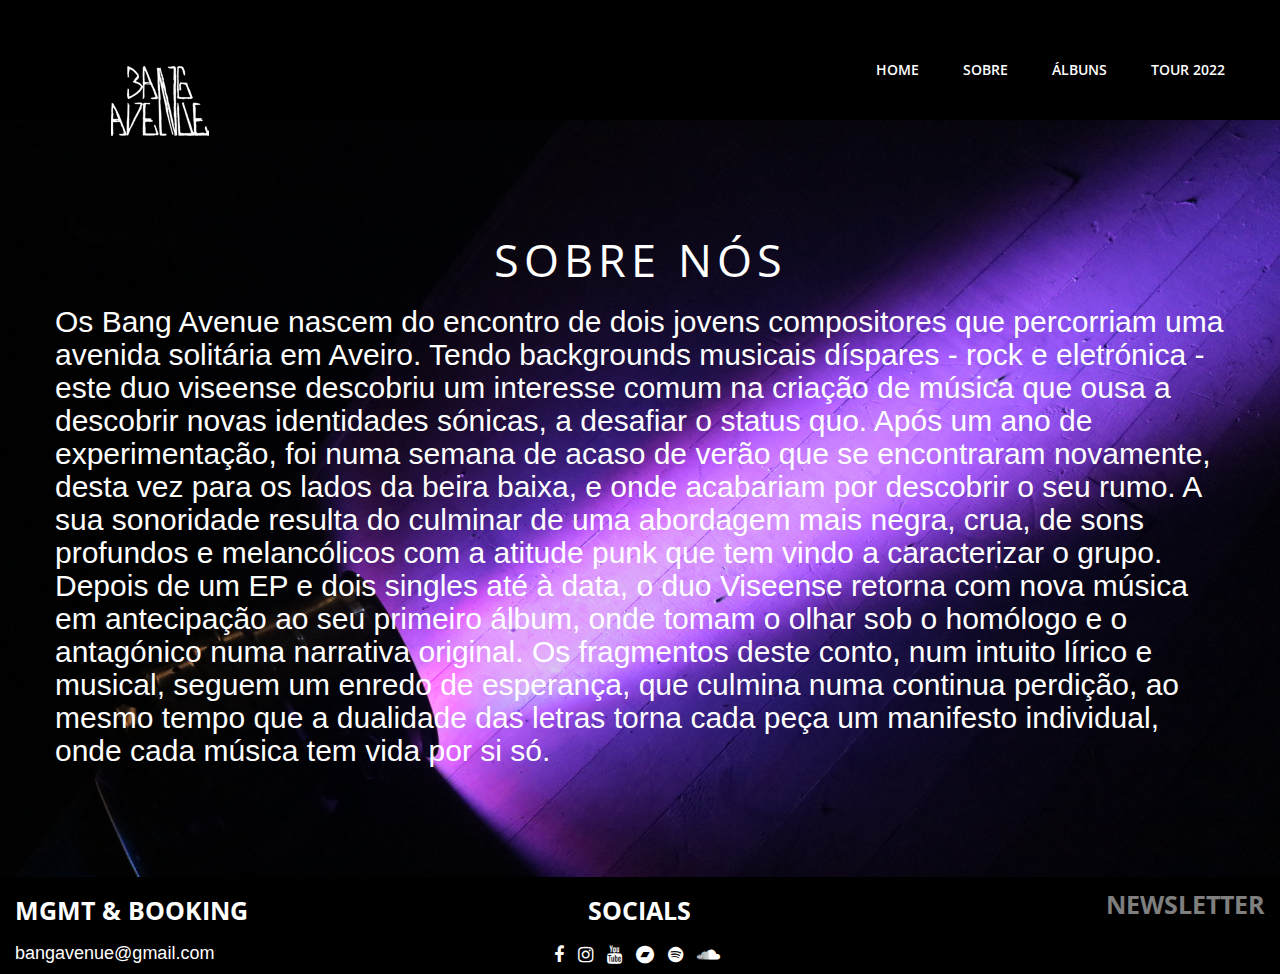
==== sobre.html @ b47a854c "corrigi umas cenas" ====
<!doctype html>

<html class="no-js" lang="">

<head>
<meta charset="utf-8">
<meta name="description" content="">
<meta name="author" content="webthemez.com">
<meta name="viewport" content="width=device-width, initial-scale=1">
<title>BANG AVENUE</title>
<link rel="stylesheet" href="css/bootstrap.min.css">
<link rel="stylesheet" href="css/flexslider.css">
<link rel="stylesheet" href="css/main.css"> 
<link rel="stylesheet" href="css/responsive.css">
<link rel="stylesheet" href="css/font-icon.css">
<link rel="stylesheet" href="css/animate.min.css">
<link rel="stylesheet" href="https://cdnjs.cloudflare.com/ajax/libs/font-awesome/4.7.0/css/font-awesome.min.css">
</head>

<body style="background-color:black;">
<!-- header section -->
<section class="banner-other" role="banner-other" id="banner">
	<header id="header">
		<div class="header-content"> <span class="logo"><img src="images/BG_Logo.png" alt="Bang Avenue"></a></span>
		  <nav class="navigation" role="navigation">
			<ul class="primary-nav">
			  <li><a href="index.html">Home</a></li>
			  <li><a href="sobre.html">Sobre</a></li>
			  <li><a href="https:\\bangavenue.bandcamp.com\">Álbuns</a></li>
			  <li><a href="tour.html">Tour 2022</a></li>
			</ul>
		  </nav>
		  
	  </header>
<section id="tours" class="section teams footer-text"> 

	<div class="container">
		<div class="row">
            <h6>Sobre Nós</h6>
            <h3 class=>Os Bang Avenue nascem do encontro de dois jovens compositores que percorriam uma avenida solitária em Aveiro. Tendo backgrounds musicais díspares - rock e eletrónica - este duo viseense descobriu um interesse comum na criação de música que ousa a descobrir novas identidades sónicas, a desafiar o status quo. Após um ano de experimentação, foi numa semana de acaso de verão que se encontraram novamente, desta vez para os lados da beira baixa, e onde acabariam por descobrir o seu rumo. A sua sonoridade resulta do culminar de uma abordagem mais negra, crua, de sons profundos e melancólicos com a atitude punk que tem vindo a caracterizar o grupo. 
                Depois de um EP e dois singles até à data, o duo Viseense retorna com nova música em antecipação ao seu primeiro álbum, onde tomam o olhar sob o homólogo e o antagónico numa narrativa original. Os fragmentos deste conto, num intuito lírico e musical, seguem um enredo de esperança, que culmina numa continua perdição, ao mesmo tempo que a dualidade das letras torna cada peça um manifesto individual, onde cada música tem vida por si só.  
			</h3>
		</div>
	</div>
 </section>

</section>
<!-- Footer section -->
<footer class="footer">
	<!--<div class="action-lage"></div>-->
	<div class="container-fluid">
		<div id="map-row" class="row">
			<div class="widget_area">
				<div class="col-md-4">
					<div class="footer-text">
						<h1 class="unselectable">MGMT & BOOKING</h1>
						<h2>bangavenue@gmail.com</h2>
					</div><!-- End off widget item -->
				</div><!-- End off col-md-3 -->
  
				<div class="col-md-4">
				  <div class="footer-text text-center">
					  <h1>SOCIALS</h1>
					  <ul class="list-inline m-top-20 unselectable">
						<li><a href="www.facebook.com/safelanetech/"><i class="fa fa-facebook" style="font-size:18px;color:white"></i></a></li>
						<li><a href="www.instagram.com/bang.avenue/"><i class="fa fa-instagram" style="font-size:18px;color:white"></i></a></li>
						<li><a href="https://www.youtube.com/channel/UCX3npb03dnYz2XppiMFGPUg"><i class="fa fa-youtube" style="font-size:18px;color:white"></i></a></li>
						<li><a href="www.bangavenue.bandcamp.com/"><i class="fa fa-bandcamp" style="font-size:18px;color:white"></i></a></li>
						<li><a href="https://open.spotify.com/artist/6bU4eNYNQoDAfxrmW0mzp6"><i class="fa fa-spotify" style="font-size:18px;color:white"></i></a></li>
						<li><a href="https://soundcloud.com/bangavenue"><i class="fa fa-soundcloud" style="font-size:18px;color:white"></i></a></li>
					</ul>
				  </div><!-- End off widget item -->
			  </div><!-- End off col-md-3 -->
  
			  <div class="col-md-4">
				<div class="footer-text text-right" style="margin-top: 10px;">
				 <style>
					a:hover {
					color: purple;
					}
  
				  </style>
				  <a class="unselectable" href="https://bangavenue.bandcamp.com/follow_me">NEWSLETTER</a>
				  
				</div><!-- End off widget item -->
			</div><!-- End off col-md-3 -->
				
			</div>
		</div>
	</div>
  </footer>
<!-- Footer section --> 
<!-- JS FILES --> 
<script src="https://ajax.googleapis.com/ajax/libs/jquery/1.11.3/jquery.min.js"></script> 
<script src="js/bootstrap.min.js"></script> 
<script src="js/jquery.flexslider-min.js"></script> 
<script src="js/jquery.fancybox.pack.js"></script> 
<script src="js/retina.min.js"></script> 
<script src="js/modernizr.js"></script> 
<script src="js/main.js"></script> 
<script type="text/javascript" src="js/jquery.contact.js"></script> 

</script>
</body>
</html>
---- css/main.css ----
@import url(http://fonts.googleapis.com/css?family=Open%20Sans:300,400,500,600,700); 
p {
	font-size: 14px;
	line-height: 22.4px;
	color: #6c7279;
}

h1 {
	font-size: 65px;
	color: #2d3033;
}
h2 {
	font-size: 40px;
	color: #2d3033;
}
h3 {
	font-size: 28px;
	color: #2d3033;
	font-weight: 300;
}
h4 {
	font-size: 22px;
	color: #b1b1b1;
	font-weight: 400;
}
h5 {
	font-size: 14px;
	color: #2d3033;
	text-transform: uppercase;
	font-weight: 700;
}
h6 {
	font-size: 28px;
	color: #2d3033;
	font-weight: 300;
	text-align: center;
}

.btn {
	background-color: #000000;
	color: rgba(255, 255, 255, 0.72);
	font-size: 16px;
	font-weight: 600;
	border: 0;
	-moz-border-radius: 2px;
	-webkit-border-radius: 2px;
	border-radius: 2px;
	display: inline-block;
	text-transform: uppercase;
	border: 1px solid #3a3a3a;
	margin-top: 20px;
}
.btn:hover, .btn:focus {
	background-color: #cd003a;
	color: #fff;
}
.btn-large {
	padding: 15px 40px;
	background: #000000;
}
#map-overlay {
    height:400px;
    margin-top:-405px;
    background-color: #010101;
    padding:40px;
    color: #fff;
}
/* ------------------------------------------------------------------------------
	Global Styles
-------------------------------------------------------------------------------*/
a {
	color: #e84545;
}
a:hover, a:focus {
	text-decoration: none;
	-moz-transition: background-color, color, 0.3s;
	-o-transition: background-color, color, 0.3s;
	-webkit-transition: background-color, color, 0.3s;
	transition: background-color, color, 0.3s;
}
body {
	font-family: "Open Sans", Arial, sans-serif;
	font-weight: 400;
	color: #6c7279;
	background: #010101;
}
ul, ol {
	margin: 0;
	padding: 0;
}
ul li {
	list-style: none;
}
.section {
	padding: 100px 0;
}
.no-padding {
	padding: 0;
}
.no-gutter [class*=col-] {
	padding-right: 0;
	padding-left: 0;
}
.space {
	margin-top: 60px;
}
/* ------------------------------------------------------------------------------
	Header
-------------------------------------------------------------------------------*/
#header {
	width: 100%;
	
	background: transparent;
	min-height: 72px;
}
#header .header-content {
	margin: 0 auto;
	max-width: 1170px;
	padding: 60px 0;
	width: 100%;
	-moz-transition: padding 0.3s;
	-o-transition: padding 0.3s;
	-webkit-transition: padding 0.3s;
	transition: padding 0.3s;
	position: relative;
}
#header .logo {
	float: left;
	font-size:24px;
	font-weight:700;
	color: #000;
	text-decoration:none;
	text-transform:uppercase;
	letter-spacing:7px;
	position: absolute;
	top: 0px;
	bottom: 0px;
	text-align: center;
	padding: 0 15px;
	vertical-align: bottom;

	padding: 5px;
  	width: 150px;
}
#header .logo a{
	padding-top: 32%;
	display: inherit;
	color: #ffffff;
}
#header.fixed .header-content .logo a{
	padding-top: 11%;
	color: #ffffff;
	text-align: center;
}
#header .logo a:hover{
	
}

.navigation.open {
	opacity: 0.9;
	visibility: visible;
	-moz-transition: opacity 0.5s;
	-o-transition: opacity 0.5s;
	-webkit-transition: opacity 0.5s;
	transition: opacity 0.5s;
}
.navigation {
	float: right;
}
.navigation li {
	display: inline-block;
}
.navigation a {
	color: #fff;
	font-size: 14px;
	font-weight: 600;
	margin-left: 40px;
	text-transform: uppercase;
}
.navigation a:hover {
	color: #cd003a !important;
}
.nav-toggle {
	display: none;
	height: 44px;
	overflow: hidden;
	position: fixed;
	right: 5%;
	text-indent: 100%;
	top: 32px;
	white-space: nowrap;
	width: 44px;
	z-index: 99999;
	-moz-transition: all 0.3s;
	-o-transition: all 0.3s;
	-webkit-transition: all 0.3s;
	transition: all 0.3s;
	background: transparent;
}
.nav-toggle:before, .nav-toggle:after {
	border-radius: 50%;
	content: "";
	height: 100%;
	left: 0;
	position: absolute;
	top: 0;
	width: 100%;
	-moz-transform: translateZ(0);
	-ms-transform: translateZ(0);
	-webkit-transform: translateZ(0);
	transform: translateZ(0);
	-moz-backface-visibility: hidden;
	-webkit-backface-visibility: hidden;
	backface-visibility: hidden;
	-moz-transition-property: -moz-transform;
	-o-transition-property: -o-transform;
	-webkit-transition-property: -webkit-transform;
	transition-property: transform;
}
.nav-toggle:before {
	-moz-transform: scale(1);
	-ms-transform: scale(1);
	-webkit-transform: scale(1);
	transform: scale(1);
	-moz-transition-duration: 0.3s;
	-o-transition-duration: 0.3s;
	-webkit-transition-duration: 0.3s;
	transition-duration: 0.3s;
	color: #f05da3;
}
.nav-toggle:after {
	background-color: transparent;
	-moz-transform: scale(0);
	-ms-transform: scale(0);
	-webkit-transform: scale(0);
	transform: scale(0);
	-moz-transition-duration: 0s;
	-o-transition-duration: 0s;
	-webkit-transition-duration: 0s;
	transition-duration: 0s;
	color: #f05da3;
}
.nav-toggle span {
	bottom: auto;
	display: inline-block;
	height: 3px;
	left: 50%;
	position: absolute;
	right: auto;
	top: 50%;
	width: 18px;
	z-index: 10;
	-moz-transform: translateX(-50%) translateY(-50%);
	-ms-transform: translateX(-50%) translateY(-50%);
	-webkit-transform: translateX(-50%) translateY(-50%);
	transform: translateX(-50%) translateY(-50%);
}
.nav-toggle span:before, .nav-toggle span:after {
	background-color: #fff;
	content: "";
	height: 100%;
	position: absolute;
	right: 0;
	top: 0;
	width: 100%;
	-moz-transform: translateZ(0);
	-ms-transform: translateZ(0);
	-webkit-transform: translateZ(0);
	transform: translateZ(0);
	-moz-backface-visibility: hidden;
	-webkit-backface-visibility: hidden;
	backface-visibility: hidden;
	-moz-transition: -moz-transform 0.3s;
	-o-transition: -o-transform 0.3s;
	-webkit-transition: -webkit-transform 0.3s;
	transition: transform 0.3s;
}
.nav-toggle span:before {
	-moz-transform: translateY(-6px) rotate(0deg);
	-ms-transform: translateY(-6px) rotate(0deg);
	-webkit-transform: translateY(-6px) rotate(0deg);
	transform: translateY(-6px) rotate(0deg);
}
.nav-toggle span:after {
	-moz-transform: translateY(6px) rotate(0deg);
	-ms-transform: translateY(6px) rotate(0deg);
	-webkit-transform: translateY(6px) rotate(0deg);
	transform: translateY(6px) rotate(0deg);
}
.nav-toggle.close-nav:before {
	-moz-transform: scale(0);
	-ms-transform: scale(0);
	-webkit-transform: scale(0);
	transform: scale(0);
}
.nav-toggle.close-nav:after {
	-moz-transform: scale(1);
	-ms-transform: scale(1);
	-webkit-transform: scale(1);
	transform: scale(1);
}
.nav-toggle.close-nav span {
	background-color: rgba(255, 255, 255, 0);
}
.nav-toggle.close-nav span:before, .nav-toggle.close-nav span:after {
	background-color: #fff;
}
.nav-toggle.close-nav span:before {
	-moz-transform: translateY(0) rotate(45deg);
	-ms-transform: translateY(0) rotate(45deg);
	-webkit-transform: translateY(0) rotate(45deg);
	transform: translateY(0) rotate(45deg);
}
.nav-toggle.close-nav span:after {
	-moz-transform: translateY(0) rotate(-45deg);
	-ms-transform: translateY(0) rotate(-45deg);
	-webkit-transform: translateY(0) rotate(-45deg);
	transform: translateY(0) rotate(-45deg);
}
/* ------------------------------------------------------------------------------
	Banner
-------------------------------------------------------------------------------*/
.center {
	display: block;
	margin-left: auto;
	margin-right: auto;
	width: 50%;
	display: flex;
	justify-content: center;
	align-items: center;
	height: 800px;
  }


.unselectable {
    -webkit-touch-callout: none;
    -webkit-user-select: none;
    -khtml-user-select: none;
    -moz-user-select: none;
    -ms-user-select: none;
    user-select: none;
}

.footer-text {
	
	color: #fff;
	font-weight: 700;
	
}

.footer-text h1 {
	
	color: #ffffff;
	font-family: "Open Sans", Arial, sans-serif;
	font-size: 25px;
	font-weight: 700;
	
}


.footer-text a {
	color: #ffffff;
	font-family: "Open Sans", Arial, sans-serif;
	font-size: 25px;
	font-weight: 700;
}

.footer-text h2 {
	
	color: #fff;
	font-family: "Lato", Arial, sans-serif;
	font-size: 18px;
}

.footer-text h3 {
	
	color: #fff;
	font-family: "Lato", Arial, sans-serif;
	font-size: 30px;
}

.banner {
	background-image: url(../images/BG_Long.jpg);
	background-position: center;
	background-repeat: no-repeat;
	-moz-background-size: cover;
	-o-background-size: cover;
	-webkit-background-size: cover;
	background-size: cover;
	min-height: 750px;


}

.banner-other {
	background-color: #000;
	background-position: center;
	background-repeat: no-repeat;
	-moz-background-size: cover;
	-o-background-size: cover;
	-webkit-background-size: cover;
	background-size: cover;
	min-height: 750px;


}

.banner-text {
	margin-top: 38%;
	color: #fff;
	float: right;
	padding: 25px;
	border-radius: 15px 0 15px;
	left: 0px;
}
.banner-text h1 {
	color: #ffffff;
	font-family: "Quikhand", "PT Sans", Calibri, Tahoma, sans-serif;
	font-size: 80px;
	font-weight: 300;
	
	text-align: right;
	margin: 0;
}
.banner-text p {
	color: #ffffff;
	font-size: 22px;
	font-weight: 600;
	line-height: 24px;
	margin-top: 15px;
	margin-bottom: 0;
	text-align: right;
}

.banner-text a {
	color: #ffffff;
	font-family: "Lato", "PT Sans", Calibri, Tahoma, sans-serif;
	font-size: 16px;
	
	line-height: 50px;
	margin-top:50px;
	margin-bottom: 0;
	text-align: right;
}
/* ==========================================================================
	$intro
========================================================================== */
.intro {
	background-color: #000;
	/* color: #000; */
}
.intro h3 {
	color: #ffffff;
	margin-top: 0;
	margin-bottom: 20px;
	font-size: 35px;
	font-weight: bold;
}
.intro h6 {
	color: #ffffff;
	margin-top: 0;
	margin-bottom: 20px;
	font-size: 50px;
	font-weight: bold;
}
.intro p {
	color: rgba(255, 255, 255, 0.58);
	font-weight: 400;
	font-size: 15px;
}
/* -----------------------------------------------------------------------------
Common Styles
------------------------------------------------------------------------------- */
.section-header{	
text-align: center;	
padding-bottom: 30px;
}
.section-header h2{
	
color: #fff;
	
font-weight: bold;
}
.section-header p{
	
}


/* ------------------------------------------------------------------------------
	 Serives
-------------------------------------------------------------------------------*/
.service-section {
	padding: 100px 0;
	color: #fff;
}
.services {
	/* margin-bottom: 110px; */
	background: #cd003a;
	color: #fff;
}
.services .section-header h2{
color: #fff;	
font-weight: bold;
}
.services .section-header p{
color: #fff;	
}
.services-content {
	padding: 30px 30px 20px;
	/* margin-top: 30px; */
	background: #b80437;
	border: 1px solid rgba(255, 255, 255, 0.53);
	/* border-radius: 10px; */
	text-align: center;
	color: #fff;
}
.services-content p{
	color: rgba(255, 255, 255, 0.81);
}
.services .icon {
	color: #ffffff;
	font-size: 50px;
	padding-top: 26px;
	display: inline-block;
	/* background: #ffffff; */
	/* padding: 20px; */
	border-radius: 50%;
	height: 90px;
	width: 90px;
	/* border: 1px solid #dedede; */
	font-weight: 600;
	margin-bottom: 15px;
}
#Playlist{
	padding:100px 0;
}
/* ------------------------------------------------------------------------------
	 gallery
-------------------------------------------------------------------------------*/
.work {
	-moz-box-shadow: 0 0 0 1px #fff;
	/* -webkit-box-shadow: 0 0 0 1px #fff; */
	/* box-shadow: 0 0 0 1px #fff; */
	overflow: hidden;
	position: relative;
}
.work img {
	width: 100%;
	height: 100%;
}
.work .overlay {
	background: rgba(194, 6, 14, 0.61);
	height: 100%;
	left: 0;
	opacity: 0;
	position: absolute;
	top: 0;
	width: 100%;
	-moz-transition: opacity, 0.3s;
	-o-transition: opacity, 0.3s;
	-webkit-transition: opacity, 0.3s;
	transition: opacity, 0.3s;
}
.work .overlay-caption {
	position: absolute;
	text-align: center;
	top: 50%;
	width: 100%;
	-moz-transform: translateY(-50%);
	-ms-transform: translateY(-50%);
	-webkit-transform: translateY(-50%);
	transform: translateY(-50%);
}
.work h5, .work p, .work img {
	-moz-transition: all, 0.5s;
	-o-transition: all, 0.5s;
	-webkit-transition: all, 0.5s;
	transition: all, 0.5s;
}
.work h5, .work p {
	color: #fff;
	margin: 0;
	opacity: 0;
}
.work span {
	font-size: 45px;
}
.work h5 {
	margin-bottom: 5px;
	-moz-transform: translate3d(0, -200%, 0);
	-ms-transform: translate3d(0, -200%, 0);
	-webkit-transform: translate3d(0, -200%, 0);
	transform: translate3d(0, -200%, 0);
}
.work p {
	-moz-transform: translate3d(0, 200%, 0);
	-ms-transform: translate3d(0, 200%, 0);
	-webkit-transform: translate3d(0, 200%, 0);
	transform: translate3d(0, 200%, 0);
}
.work-box:hover img {
	-moz-transform: scale(1.2);
	-ms-transform: scale(1.2);
	-webkit-transform: scale(1.2);
	transform: scale(1.2);
}
.work-box:hover .overlay {
	opacity: 1;
}
.work-box:hover .overlay h5, .work-box:hover .overlay p {
	opacity: 1;
	-moz-transform: translate3d(0, 0, 0);
	-ms-transform: translate3d(0, 0, 0);
	-webkit-transform: translate3d(0, 0, 0);
	transform: translate3d(0, 0, 0);
}
/* ------------------------------------------------------------------------------
	 package
-------------------------------------------------------------------------------*/
.packageList {
	padding: 100px 0;
}
h5 {
    font-size: 1.286em;
    font-weight: 500;
    margin: 0.3em 0;
    text-transform: capitalize;
    /* text-align: left; */
    color: #fff;
    font-weight: bold;
    margin-bottom: 18px;
}
ul.list-default {
    list-style-type: none;
    padding: 0;
}
ul.list-default li {
    padding: 0.5em 0 0.5em 2em;
    position: relative;
    border-top: 1px solid rgba(0, 0, 0, 0.1);
}
.package {
	/* border: 1px solid rgba(0, 0, 0, 0.1) !important; */
	position: relative;
	border-style: none none solid none !important;
	padding: 1em 0 0.5em;
	padding: 15px;
	border: 1px dashed #404040 !important;
	margin-bottom: 20px;
	/* border-radius: 15px; */
	background: #010101;
}
.package:hover {
	background-color: #0a0a0a;
}
.package:hover h5 {
	color: #fd4166;
}
.package:hover .price {
}
.package ul.list-default li {
	border: none !important;
	padding: 4px 0;
	color: #a5a5a5;
} 
.package ul.list-default li:before {
	top: 0.3em !important;
}
.price {
    top: 0;
    right: 0;
    bottom: 0;
    left: auto;
    position: absolute;
    font-size: 1.35em;
    font-weight: 500;
    color: #e7185c;
    padding: 0.5em;
    margin: -1px -1px -1px 0;
}
.package .price {
	top: 0;
	right: 0;
	bottom: auto;
	font-size: 26px;
	padding: 0.7em;
	font-weight: bold;
}
.package .price small {
	font-size: 0.7em;
	margin-right: 3px;
}
/* ------------------------------------------------------------------------------
	 Teams
-------------------------------------------------------------------------------*/
.person {
	max-width: 270px;
	text-align: center;
}
.person img {
	width: 150px;
	height: 150px;
	margin: auto;
	border-radius: 5%;
	border: 2px solid #ffffff;
}
.person-content {
	margin-top: 20px;
}
.person h4 {
	font-weight: 400;
}
.person h5 {
	color: #eaeaea;
	font-size: 13px;
	font-weight: 400;
	margin-bottom: 20px;
	text-align: center;
}
.social-icons, .footer .footer-share {
	margin-top: 20px;
}
.social-icons li, .footer .footer-share li {
	display: inline-block;
	float: none;
}
.social-icons a, .footer .footer-share a {
	border: 1px solid #e7185c;
	color: #e7185c;
	display: block;
	font-size: 14px;
	height: 32px;
	line-height: 32px;
	margin-right: 5px;
	text-align: center;
	width: 32px;
}
.social-icons a:hover {
	background-color: #e7185c;
	border-color: #e7185c;
	color: #fff;
}
/* ------------------------------------------------------------------------------
	 Testimonials
-------------------------------------------------------------------------------*/
.testimonials {
	background-color: #cd003a;
	position: relative;
	text-align: center;
}
.testimonials blockquote {
	border: 0;
	margin: 0;
	padding: 100px 15%;
}
.testimonials h1 {
	color: rgba(255, 255, 255, 0.87);
	font-weight: 300;
	font-size: 16px;
	line-height: 30px;
}
.testimonials p {
	color: #fff;
	display: block;
	font-size: 13px;
	font-style: normal;
	line-height:22px;
	font-weight: 400;
	margin-top: 30px;
	text-transform: uppercase;
}
.flex-control-nav {
	margin-top: 2%;
	bottom: none!important;
	position: relative!important;
	right: 0;
	text-align: center;
	width: 100%!important;
	z-index: 100;
}


#tours {
	/*background: #170125;
	padding: 80px 0px 0;
	display: table;
	margin: 0 auto;
	width: 100%;
	color: #fff;*/
	background-image: url(../images/luzes.JPG);
	background-position: center top;
	background-repeat: no-repeat;
	-moz-background-size: cover;
	-o-background-size: cover;
	-webkit-background-size: cover;
	background-size: cover;
	min-height: 750px;
}
#tours p {
	color: #fff;
	font-size: 25px;
	letter-spacing: 3px;
	font-weight: 250;
	line-height: 30px;
}
#tours h6 {
	color: #fff;
	text-transform: uppercase;
	font-size: 45px;
	letter-spacing: 5px;
	font-weight: 400;
	margin: 15px 15px 15px;
}

.tour-list {
	padding: 0px 0 70px;
}

.tour-list li {
	border-bottom: 1px solid #222;
	list-style: outside none none;
	display: table;
	width: 100%;
	padding-bottom: 15px;
	padding-top: 10px;
}

.tour-list li:first-child {
	border-top: none;
}

.tour-list li:last-child {
	border-bottom: none;
}

.tour-date {
	font-size: 30px;
	float: left;
	color: #fff;
	font-weight: 700;
}

.tour-date span {
	display: block;
	font-size: 17px;
	margin: -10px 0px 0px;
	font-weight: 400;
	text-align: right;
}

.tour-date span em {
	font-size: 13px;
	font-style: normal;
	margin: 0 -3px;
	display: none;
}

.tour-info {
	margin-left: 20px;
	display: inline-block;
	font-weight: 300;
	margin-top: 7px;
	font-size: 22px;
	color: #FFF;
}

.tour-info a {
	color: #fff;
	font-size: 14px;
	background: rgb(97, 2, 134);
	padding: 4px 12px;
	border-radius: 4px;
}

.tour-ticket {
	margin-left: 54px;
	display: block;
}

.tour-ticket a {
	color: #010101;
	text-transform: uppercase;
	letter-spacing: 1px;
	font-size: 10px;
	background: #fff;
	padding: 4px 10px;
	border-radius: 4px;
}

/* ------------------------------------------------------------------------------
	Contact form
-------------------------------------------------------------------------------*/
.conForm {
	text-align: center;
}
.conForm h5 {
	font-size: 30px;
}
.conForm p {
	text-align: center;
	margin: 7%;
}
.conForm input {
	color: #797979;
	padding: 15px 30px;
	border: none;
	margin-right: 3%;
	margin-bottom: 30px;
	outline: none;
	font-style: normal;
	border: #e0e0e0 1px solid;
	font-size: 15px;
	background: #010101;
}
.conForm input.noMarr {
	margin-right: 0px;
}
.conForm textarea {
	color: #797979;
	padding: 15px 30px;
	margin-bottom: 18px;
	outline: none;
	height: 150px;
	font-style: normal;
	resize: none;
	font-size: 15px;
	border: none;
	border: #e0e0e0 1px solid;
	background: #010101;
}
.conForm .submitBnt {
	background: #e7185c;
	color: #fff;
	margin-top: 30px;
	padding:15px 30px 15px 30px;
	font-size: 13px;
	font-weight: 600;
	letter-spacing: 5px;
	border: 0;
	-moz-border-radius: 2px;
	-webkit-border-radius: 2px;
	border-radius: 2px;
	display: inline-block;
	text-transform: uppercase;
}
.conForm .submitBnt:hover {
	background: #c10040;
	color: #ffffff;
}
#success_page{
	color: #00bdbd;
	font-weight: 500;
}
.error_message{
	color: #ff675f;
	padding-bottom: 15px;
	font-weight: 500;
}
#success_page h3{
	font-size:17px;
	color:#5ed07b;
	font-weight: 700;
}

/* ------------------------------------------------------------------------------
	 Footer
-------------------------------------------------------------------------------*/
.footer {
	text-align: left;
}
.footer-top {
	background-color: #181818;
	padding-top: 50px;
}
.footer-bottom {
	background-color: #313454;
	padding: 200px 0;
}
.footer .footer-col {
	margin-bottom: 80px;
}
.footer h5 {
	color: #fff;
}
.footer h5 {
	margin-bottom: 20px;
}
.footer p {
	color: rgba(255, 255, 255, 0.25);
}
.footer a {
	color: rgba(255, 255, 255, 0.50);
}
.footer a:hover {
	color: #e84545;
}
.footer .footer-share {
	margin-top: 0;
}
.footer .footer-share li {
	display: inline-block;
	float: none;
}
.footer .footer-share a {
	border: none;
	font-size: 21px;
	color: rgba(255, 255, 255, 0.25);
}
.footer .fa-heart {
	color: #e84545;
	font-size: 11px;
	margin: 0 2px;
}
@media only screen and (max-width: 1020px) {
    #header .logo a {
    padding-top: 29%;
    display: inherit;
    color: #fff;
}
#header.fixed .header-content .logo a {
    padding-top: 12%;
    color: #fff;
    text-align: center;
}
}
---- css/responsive.css ----
@media screen and (max-width: 1024px) {
 #header .header-content {
 width: 90%;
 padding: 40px 0;
}

 .nav-toggle {
 display: block;
}
 .navigation {
 position: fixed;
 background-color: rgba(244, 67, 54, 0.62);
 width: 100%;
 height: 100%;
 top: 0;
 left: 0;
 z-index: 99999;
 visibility: hidden;
 opacity: 0;
 -webkit-transition: opacity 0.5s, visibility 0s 0.5s;
 transition: opacity 0.5s, visibility 0s 0.5s;
}
 .navigation .primary-nav {
 position: relative;
 top: 45%;
 -moz-transform: translateY(-45%);
 -ms-transform: translateY(-45%);
 -webkit-transform: translateY(-45%);
 transform: translateY(-45%);
}
 .navigation li {
 display: block;
 margin-bottom: 1px;
}
 .navigation a {
 display: block;
 font-size: 16px;
 margin: 0;
 text-align: center;
 padding: 10px 0;
 color: #fff;
}
 .person {
 margin: 0 auto 50px;
}
 .person-content {
 text-align: center;
}
 .person .social-icons li {
 display: inline-block;
 float: none;
 margin-bottom: 5px;
}
 .testimonials blockquote {
 padding: 20px 5% 0;
}
 .testimonials p {
 font-size: 12px;
}
 .flex-control-nav {
 bottom: 20px;
}
}
@media screen and (max-width: 768px) { 
#header.fixed a {
    color: #fff;
}
#header.fixed a.logo{
	 color: #000;
}
 .banner-text {
 margin-top: 30%;
}
 .banner-text h1 {
 font-size: 42px;
}
 .banner-text p {
 font-size: 18px;
}
 .flexslider {
 padding-bottom: 80px;
}
 .flex-control-nav {
 width: 100%;
}
 .footer .footer-col {
 margin-bottom: 50px;
}
}
@media screen and (max-width: 640px) {
 .banner-text {
 margin-top: 57%;
}
 .testimonials p {
 font-size: 12px;
}
@media screen and (max-width: 480px) {
 .banner-text {
 padding-top: 45%;
}
 .banner-text h1 {
 font-size: 32px;
}
 .testimonials p {
 font-size: 12px;
}
@media screen and (max-width: 320px) {
 .banner-text {
 padding-top: 55%;
}
 .testimonials blockquote {
 padding: 20px 5% 0;
}
 .testimonials p {
 font-size: 12px;
}
}
---- css/font-icon.css ----
/* ==========================================================================
	Font Icon (http://www.elegantthemes.com/blog/freebie-of-the-week/free-line-style-icons)
========================================================================== */
@font-face {
  font-family: "elegant-theme-line";
  src: url('../fonts/elegant-theme-line.ttf?1439850014') format('truetype'), url('../fonts/elegant-theme-line.eot?1439850014') format('embedded-opentype'), url('../fonts/elegant-theme-line.svg?1439850014') format('svg'), url('../fonts/elegant-theme-line.woff?1439850014') format('woff'); }
.icon {
  font-family: 'elegant-theme-line';
  speak: none;
  font-style: normal;
  font-weight: normal;
  font-variant: normal;
  text-transform: none;
  line-height: 1;
  /* Better Font Rendering =========== */
  -webkit-font-smoothing: antialiased;
  -moz-osx-font-smoothing: grayscale; }

.icon-mobile:before {
  content: "\e000"; }

.icon-laptop:before {
  content: "\e001"; }

.icon-desktop:before {
  content: "\e002"; }

.icon-tablet:before {
  content: "\e003"; }

.icon-phone:before {
  content: "\e004"; }

.icon-document:before {
  content: "\e005"; }

.icon-documents:before {
  content: "\e006"; }

.icon-search:before {
  content: "\e007"; }

.icon-clipboard:before {
  content: "\e008"; }

.icon-newspaper:before {
  content: "\e009"; }

.icon-notebook:before {
  content: "\e00a"; }

.icon-book-open:before {
  content: "\e00b"; }

.icon-browser:before {
  content: "\e00c"; }

.icon-calendar:before {
  content: "\e00d"; }

.icon-presentation:before {
  content: "\e00e"; }

.icon-picture:before {
  content: "\e00f"; }

.icon-pictures:before {
  content: "\e010"; }

.icon-video:before {
  content: "\e011"; }

.icon-camera:before {
  content: "\e012"; }

.icon-printer:before {
  content: "\e013"; }

.icon-toolbox:before {
  content: "\e014"; }

.icon-briefcase:before {
  content: "\e015"; }

.icon-wallet:before {
  content: "\e016"; }

.icon-gift:before {
  content: "\e017"; }

.icon-bargraph:before {
  content: "\e018"; }

.icon-grid:before {
  content: "\e019"; }

.icon-expand:before {
  content: "\e01a"; }

.icon-focus:before {
  content: "\e01b"; }

.icon-edit:before {
  content: "\e01c"; }

.icon-adjustments:before {
  content: "\e01d"; }

.icon-ribbon:before {
  content: "\e01e"; }

.icon-hourglass:before {
  content: "\e01f"; }

.icon-lock:before {
  content: "\e020"; }

.icon-megaphone:before {
  content: "\e021"; }

.icon-shield:before {
  content: "\e022"; }

.icon-trophy:before {
  content: "\e023"; }

.icon-flag:before {
  content: "\e024"; }

.icon-map:before {
  content: "\e025"; }

.icon-puzzle:before {
  content: "\e026"; }

.icon-basket:before {
  content: "\e027"; }

.icon-envelope:before {
  content: "\e028"; }

.icon-streetsign:before {
  content: "\e029"; }

.icon-telescope:before {
  content: "\e02a"; }

.icon-gears:before {
  content: "\e02b"; }

.icon-key:before {
  content: "\e02c"; }

.icon-paperclip:before {
  content: "\e02d"; }

.icon-attachment:before {
  content: "\e02e"; }

.icon-pricetags:before {
  content: "\e02f"; }

.icon-lightbulb:before {
  content: "\e030"; }

.icon-layers:before {
  content: "\e031"; }

.icon-pencil:before {
  content: "\e032"; }

.icon-tools:before {
  content: "\e033"; }

.icon-tools-2:before {
  content: "\e034"; }

.icon-scissors:before {
  content: "\e035"; }

.icon-paintbrush:before {
  content: "\e036"; }

.icon-magnifying-glass:before {
  content: "\e037"; }

.icon-circle-compass:before {
  content: "\e038"; }

.icon-linegraph:before {
  content: "\e039"; }

.icon-mic:before {
  content: "\e03a"; }

.icon-strategy:before {
  content: "\e03b"; }

.icon-beaker:before {
  content: "\e03c"; }

.icon-caution:before {
  content: "\e03d"; }

.icon-recycle:before {
  content: "\e03e"; }

.icon-anchor:before {
  content: "\e03f"; }

.icon-profile-male:before {
  content: "\e040"; }


.icon-profile-female:before {
  content: "\e041"; }

.icon-bike:before {
  content: "\e042"; }

.icon-wine:before {
  content: "\e043"; }

.icon-hotairballoon:before {
  content: "\e044"; }

.icon-globe:before {
  content: "\e045"; }

.icon-genius:before {
  content: "\e046"; }

.icon-map-pin:before {
  content: "\e047"; }

.icon-dial:before {
  content: "\e048"; }

.icon-chat:before {
  content: "\e049"; }

.icon-heart:before {
  content: "\e04a"; }

.icon-cloud:before {
  content: "\e04b"; }

.icon-upload:before {
  content: "\e04c"; }

.icon-download:before {
  content: "\e04d"; }

.icon-target:before {
  content: "\e04e"; }

.icon-hazardous:before {
  content: "\e04f"; }

.icon-piechart:before {
  content: "\e050"; }

.icon-speedometer:before {
  content: "\e051"; }

.icon-global:before {
  content: "\e052"; }

.icon-compass:before {
  content: "\e053"; }

.icon-lifesaver:before {
  content: "\e054"; }

.icon-clock:before {
  content: "\e055"; }

.icon-aperture:before {
  content: "\e056"; }

.icon-quote:before {
  content: "\e057"; }

.icon-scope:before {
  content: "\e058"; }

.icon-alarmclock:before {
  content: "\e059"; }

.icon-refresh:before {
  content: "\e05a"; }

.icon-happy:before {
  content: "\e05b"; }

.icon-sad:before {
  content: "\e05c"; }

.icon-facebook:before {
  content: "\e05d"; }

.icon-twitter:before {
  content: "\e05e"; }

.icon-googleplus:before {
  content: "\e05f"; }

.icon-rss:before {
  content: "\e060"; }

.icon-tumblr:before {
  content: "\e061"; }

.icon-linkedin:before {
  content: "\e062"; }

.icon-dribbble:before {
  content: "\e063"; }
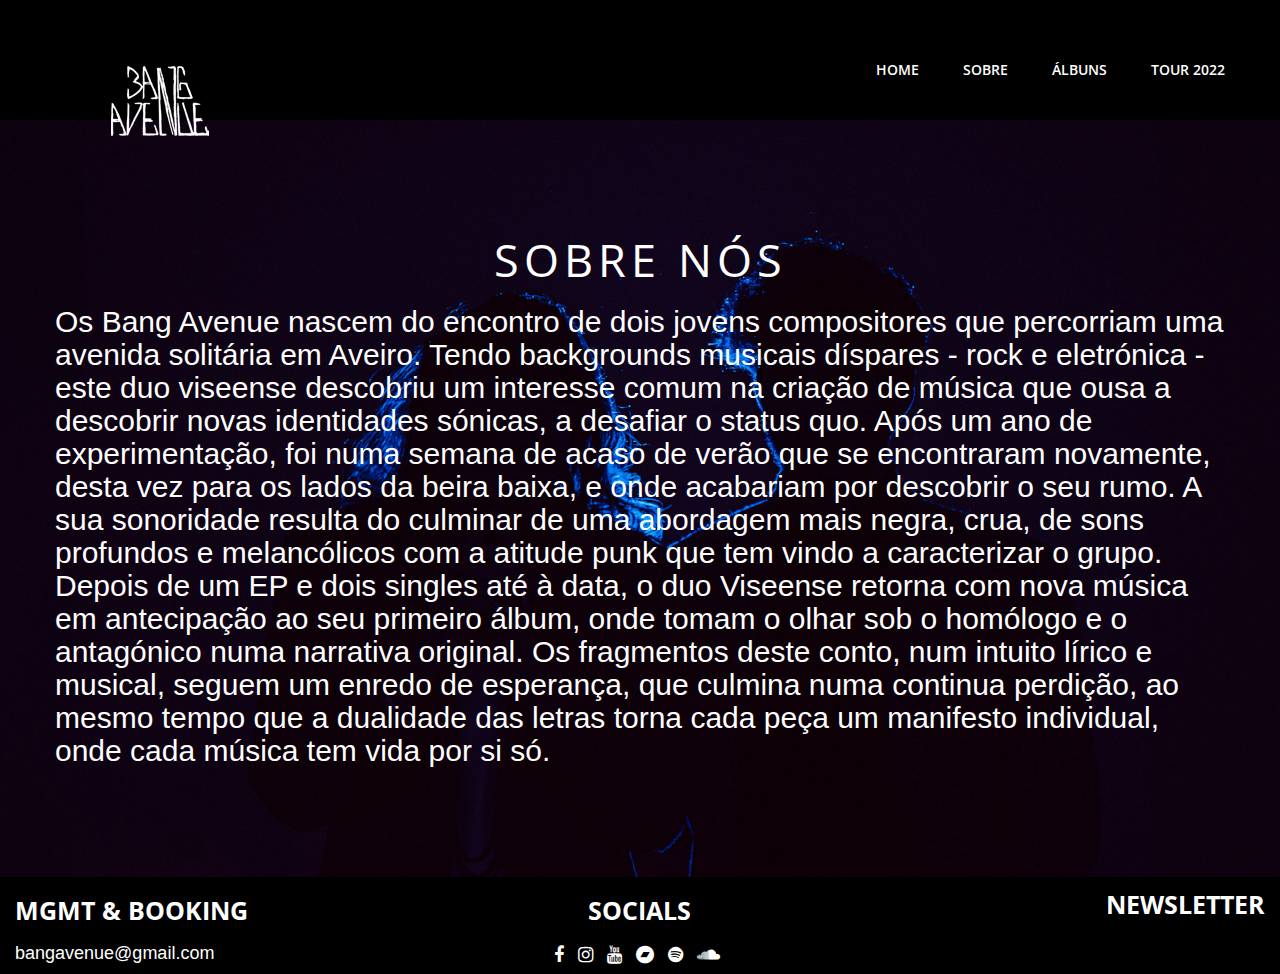
==== commit a1cb2617: "Corrigi umas quantas merdas, fontes a funcionar tbm quaralhoo, habemos site v0.9" ====
--- a/sobre.html
+++ b/sobre.html
@@ -32,12 +32,12 @@
 		  </nav>
 		  
 	  </header>
-<section id="tours" class="section teams footer-text"> 
+<section id="about" class="section teams footer-text"> 
 
 	<div class="container">
 		<div class="row">
-            <h6>Sobre Nós</h6>
-            <h3 class=>Os Bang Avenue nascem do encontro de dois jovens compositores que percorriam uma avenida solitária em Aveiro. Tendo backgrounds musicais díspares - rock e eletrónica - este duo viseense descobriu um interesse comum na criação de música que ousa a descobrir novas identidades sónicas, a desafiar o status quo. Após um ano de experimentação, foi numa semana de acaso de verão que se encontraram novamente, desta vez para os lados da beira baixa, e onde acabariam por descobrir o seu rumo. A sua sonoridade resulta do culminar de uma abordagem mais negra, crua, de sons profundos e melancólicos com a atitude punk que tem vindo a caracterizar o grupo. 
+            <h6 class="unselectable">Sobre Nós</h6>
+            <h3 class="unselectable">Os Bang Avenue nascem do encontro de dois jovens compositores que percorriam uma avenida solitária em Aveiro. Tendo backgrounds musicais díspares - rock e eletrónica - este duo viseense descobriu um interesse comum na criação de música que ousa a descobrir novas identidades sónicas, a desafiar o status quo. Após um ano de experimentação, foi numa semana de acaso de verão que se encontraram novamente, desta vez para os lados da beira baixa, e onde acabariam por descobrir o seu rumo. A sua sonoridade resulta do culminar de uma abordagem mais negra, crua, de sons profundos e melancólicos com a atitude punk que tem vindo a caracterizar o grupo. 
                 Depois de um EP e dois singles até à data, o duo Viseense retorna com nova música em antecipação ao seu primeiro álbum, onde tomam o olhar sob o homólogo e o antagónico numa narrativa original. Os fragmentos deste conto, num intuito lírico e musical, seguem um enredo de esperança, que culmina numa continua perdição, ao mesmo tempo que a dualidade das letras torna cada peça um manifesto individual, onde cada música tem vida por si só.  
 			</h3>
 		</div>
--- a/css/main.css
+++ b/css/main.css
@@ -388,7 +388,7 @@
 	-o-background-size: cover;
 	-webkit-background-size: cover;
 	background-size: cover;
-	min-height: 750px;
+	min-height: 800px;
 
 
 }
@@ -780,15 +780,41 @@
 	z-index: 100;
 }
 
-
-#tours {
+#about {
 	/*background: #170125;
 	padding: 80px 0px 0;
 	display: table;
 	margin: 0 auto;
 	width: 100%;
 	color: #fff;*/
-	background-image: url(../images/luzes.JPG);
+	background-image: url(../images/BG_back.jpg);
+	background-position: center top;
+	background-repeat: no-repeat;
+	-moz-background-size: cover;
+	-o-background-size: cover;
+	-webkit-background-size: cover;
+	background-size: cover;
+	min-height: 750px;
+}
+#about p {
+	color: #fff;
+	font-size: 25px;
+	letter-spacing: 3px;
+	font-weight: 250;
+	line-height: 30px;
+}
+#about h6 {
+	color: #fff;
+	text-transform: uppercase;
+	font-size: 45px;
+	letter-spacing: 5px;
+	font-weight: 400;
+	margin: 15px 15px 15px;
+}
+
+
+#tours {
+	background-image: url(../images/tour_back.jpg);
 	background-position: center top;
 	background-repeat: no-repeat;
 	-moz-background-size: cover;
@@ -990,7 +1016,7 @@
 	color: rgba(255, 255, 255, 0.25);
 }
 .footer a {
-	color: rgba(255, 255, 255, 0.50);
+	color: #fff;
 }
 .footer a:hover {
 	color: #e84545;
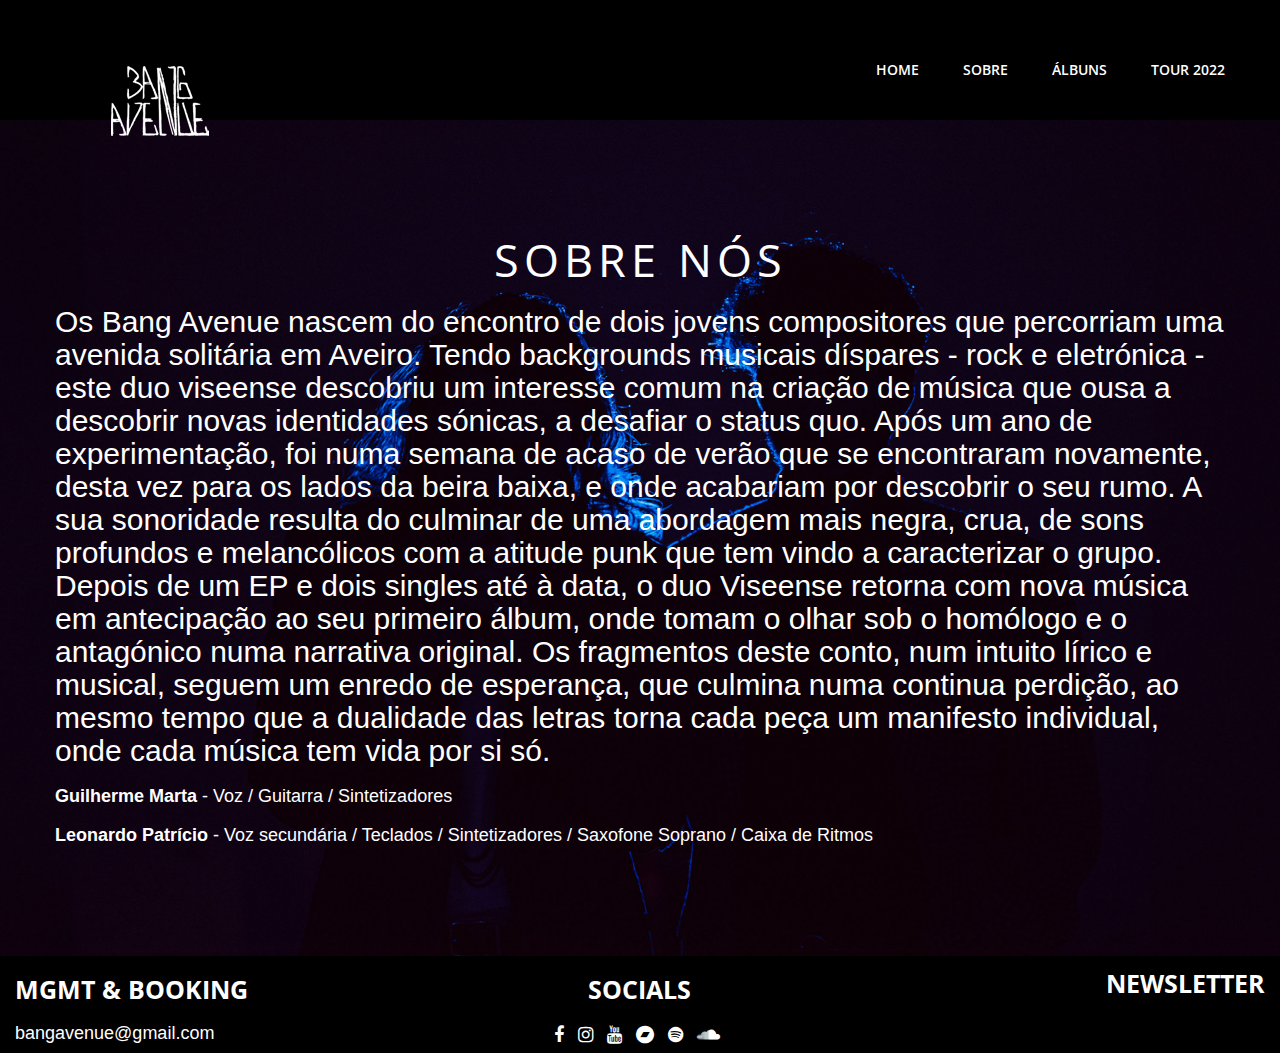
==== commit 2fc9ebd9: "os nossos nomes estão lá agouera" ====
--- a/sobre.html
+++ b/sobre.html
@@ -18,6 +18,7 @@
 </head>
 
 <body style="background-color:black;">
+
 <!-- header section -->
 <section class="banner-other" role="banner-other" id="banner">
 	<header id="header">
@@ -40,14 +41,18 @@
             <h3 class="unselectable">Os Bang Avenue nascem do encontro de dois jovens compositores que percorriam uma avenida solitária em Aveiro. Tendo backgrounds musicais díspares - rock e eletrónica - este duo viseense descobriu um interesse comum na criação de música que ousa a descobrir novas identidades sónicas, a desafiar o status quo. Após um ano de experimentação, foi numa semana de acaso de verão que se encontraram novamente, desta vez para os lados da beira baixa, e onde acabariam por descobrir o seu rumo. A sua sonoridade resulta do culminar de uma abordagem mais negra, crua, de sons profundos e melancólicos com a atitude punk que tem vindo a caracterizar o grupo. 
                 Depois de um EP e dois singles até à data, o duo Viseense retorna com nova música em antecipação ao seu primeiro álbum, onde tomam o olhar sob o homólogo e o antagónico numa narrativa original. Os fragmentos deste conto, num intuito lírico e musical, seguem um enredo de esperança, que culmina numa continua perdição, ao mesmo tempo que a dualidade das letras torna cada peça um manifesto individual, onde cada música tem vida por si só.  
 			</h3>
+
+			<h2><b>Guilherme Marta</b> - Voz / Guitarra / Sintetizadores</h2>
+			<h2><b>Leonardo Patrício</b> - Voz secundária / Teclados / Sintetizadores / Saxofone Soprano / Caixa de Ritmos</h2>
+
 		</div>
 	</div>
  </section>
 
 </section>
+
 <!-- Footer section -->
 <footer class="footer">
-	<!--<div class="action-lage"></div>-->
 	<div class="container-fluid">
 		<div id="map-row" class="row">
 			<div class="widget_area">
@@ -55,8 +60,8 @@
 					<div class="footer-text">
 						<h1 class="unselectable">MGMT & BOOKING</h1>
 						<h2>bangavenue@gmail.com</h2>
-					</div><!-- End off widget item -->
-				</div><!-- End off col-md-3 -->
+					</div>
+				</div>
   
 				<div class="col-md-4">
 				  <div class="footer-text text-center">
@@ -69,8 +74,8 @@
 						<li><a href="https://open.spotify.com/artist/6bU4eNYNQoDAfxrmW0mzp6"><i class="fa fa-spotify" style="font-size:18px;color:white"></i></a></li>
 						<li><a href="https://soundcloud.com/bangavenue"><i class="fa fa-soundcloud" style="font-size:18px;color:white"></i></a></li>
 					</ul>
-				  </div><!-- End off widget item -->
-			  </div><!-- End off col-md-3 -->
+				  </div>
+			  </div>
   
 			  <div class="col-md-4">
 				<div class="footer-text text-right" style="margin-top: 10px;">
@@ -82,14 +87,15 @@
 				  </style>
 				  <a class="unselectable" href="https://bangavenue.bandcamp.com/follow_me">NEWSLETTER</a>
 				  
-				</div><!-- End off widget item -->
-			</div><!-- End off col-md-3 -->
+				</div>
+			</div>
 				
 			</div>
 		</div>
 	</div>
   </footer>
 <!-- Footer section --> 
+
 <!-- JS FILES --> 
 <script src="https://ajax.googleapis.com/ajax/libs/jquery/1.11.3/jquery.min.js"></script> 
 <script src="js/bootstrap.min.js"></script> 
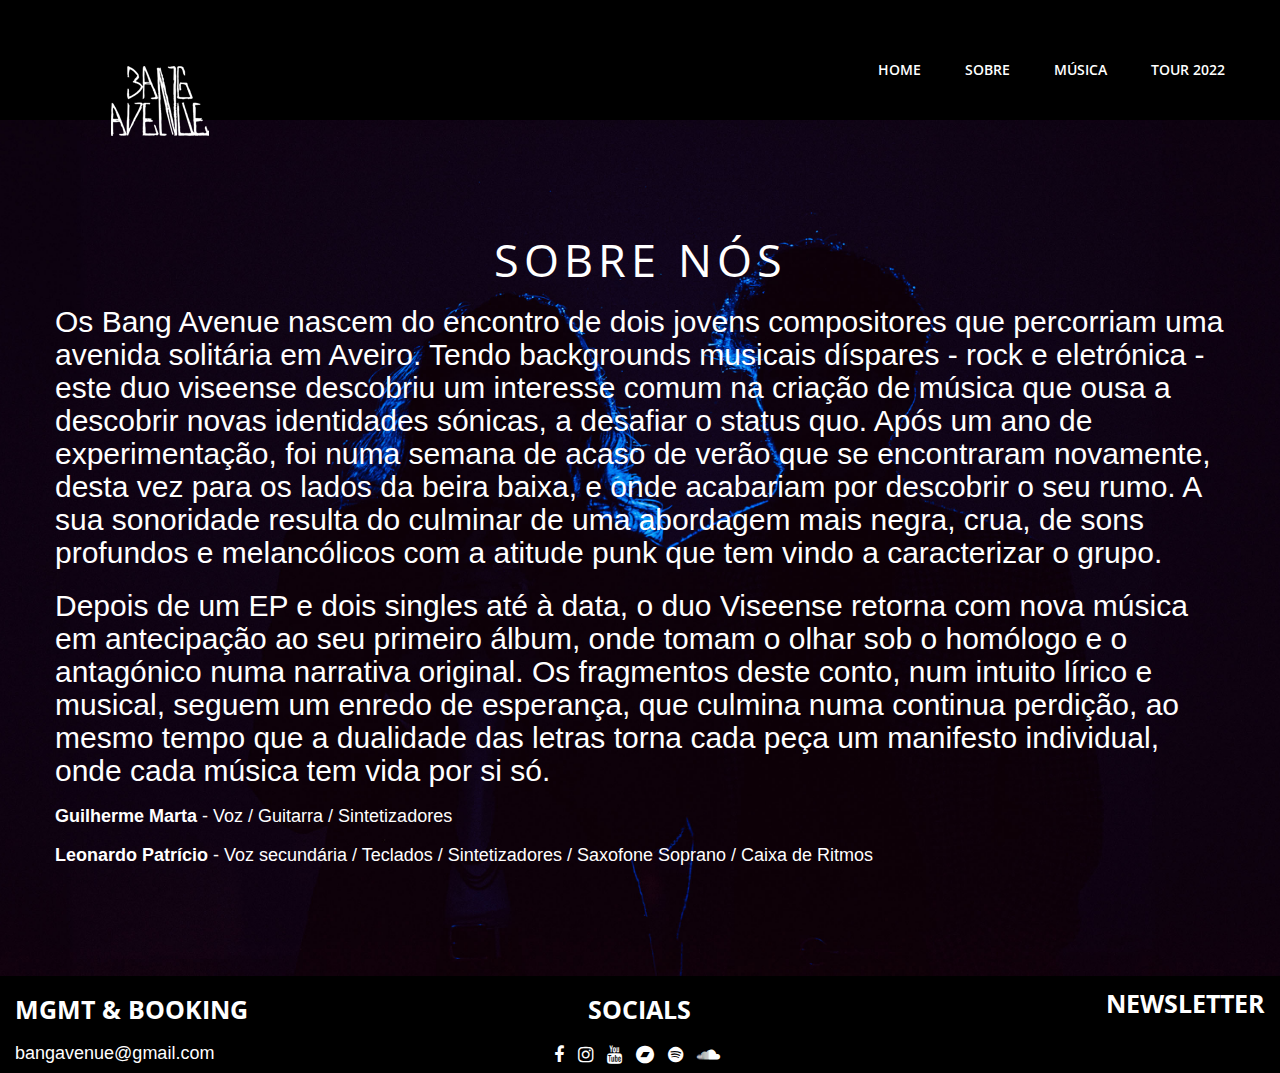
==== commit 88781ec1: "Introduzi um parágrafo na Bio, na página "Sobre"" ====
--- a/sobre.html
+++ b/sobre.html
@@ -27,7 +27,7 @@
 			<ul class="primary-nav">
 			  <li><a href="index.html">Home</a></li>
 			  <li><a href="sobre.html">Sobre</a></li>
-			  <li><a href="https:\\bangavenue.bandcamp.com\">Álbuns</a></li>
+			  <li><a href="https:\\bangavenue.bandcamp.com\">Música</a></li>
 			  <li><a href="tour.html">Tour 2022</a></li>
 			</ul>
 		  </nav>
@@ -38,10 +38,9 @@
 	<div class="container">
 		<div class="row">
             <h6 class="unselectable">Sobre Nós</h6>
-            <h3 class="unselectable">Os Bang Avenue nascem do encontro de dois jovens compositores que percorriam uma avenida solitária em Aveiro. Tendo backgrounds musicais díspares - rock e eletrónica - este duo viseense descobriu um interesse comum na criação de música que ousa a descobrir novas identidades sónicas, a desafiar o status quo. Após um ano de experimentação, foi numa semana de acaso de verão que se encontraram novamente, desta vez para os lados da beira baixa, e onde acabariam por descobrir o seu rumo. A sua sonoridade resulta do culminar de uma abordagem mais negra, crua, de sons profundos e melancólicos com a atitude punk que tem vindo a caracterizar o grupo. 
-                Depois de um EP e dois singles até à data, o duo Viseense retorna com nova música em antecipação ao seu primeiro álbum, onde tomam o olhar sob o homólogo e o antagónico numa narrativa original. Os fragmentos deste conto, num intuito lírico e musical, seguem um enredo de esperança, que culmina numa continua perdição, ao mesmo tempo que a dualidade das letras torna cada peça um manifesto individual, onde cada música tem vida por si só.  
+            <h3 class="unselectable">Os Bang Avenue nascem do encontro de dois jovens compositores que percorriam uma avenida solitária em Aveiro. Tendo backgrounds musicais díspares - rock e eletrónica - este duo viseense descobriu um interesse comum na criação de música que ousa a descobrir novas identidades sónicas, a desafiar o status quo. Após um ano de experimentação, foi numa semana de acaso de verão que se encontraram novamente, desta vez para os lados da beira baixa, e onde acabariam por descobrir o seu rumo. A sua sonoridade resulta do culminar de uma abordagem mais negra, crua, de sons profundos e melancólicos com a atitude punk que tem vindo a caracterizar o grupo.   
 			</h3>
-
+			<h3>Depois de um EP e dois singles até à data, o duo Viseense retorna com nova música em antecipação ao seu primeiro álbum, onde tomam o olhar sob o homólogo e o antagónico numa narrativa original. Os fragmentos deste conto, num intuito lírico e musical, seguem um enredo de esperança, que culmina numa continua perdição, ao mesmo tempo que a dualidade das letras torna cada peça um manifesto individual, onde cada música tem vida por si só.</h3>
 			<h2><b>Guilherme Marta</b> - Voz / Guitarra / Sintetizadores</h2>
 			<h2><b>Leonardo Patrício</b> - Voz secundária / Teclados / Sintetizadores / Saxofone Soprano / Caixa de Ritmos</h2>
 
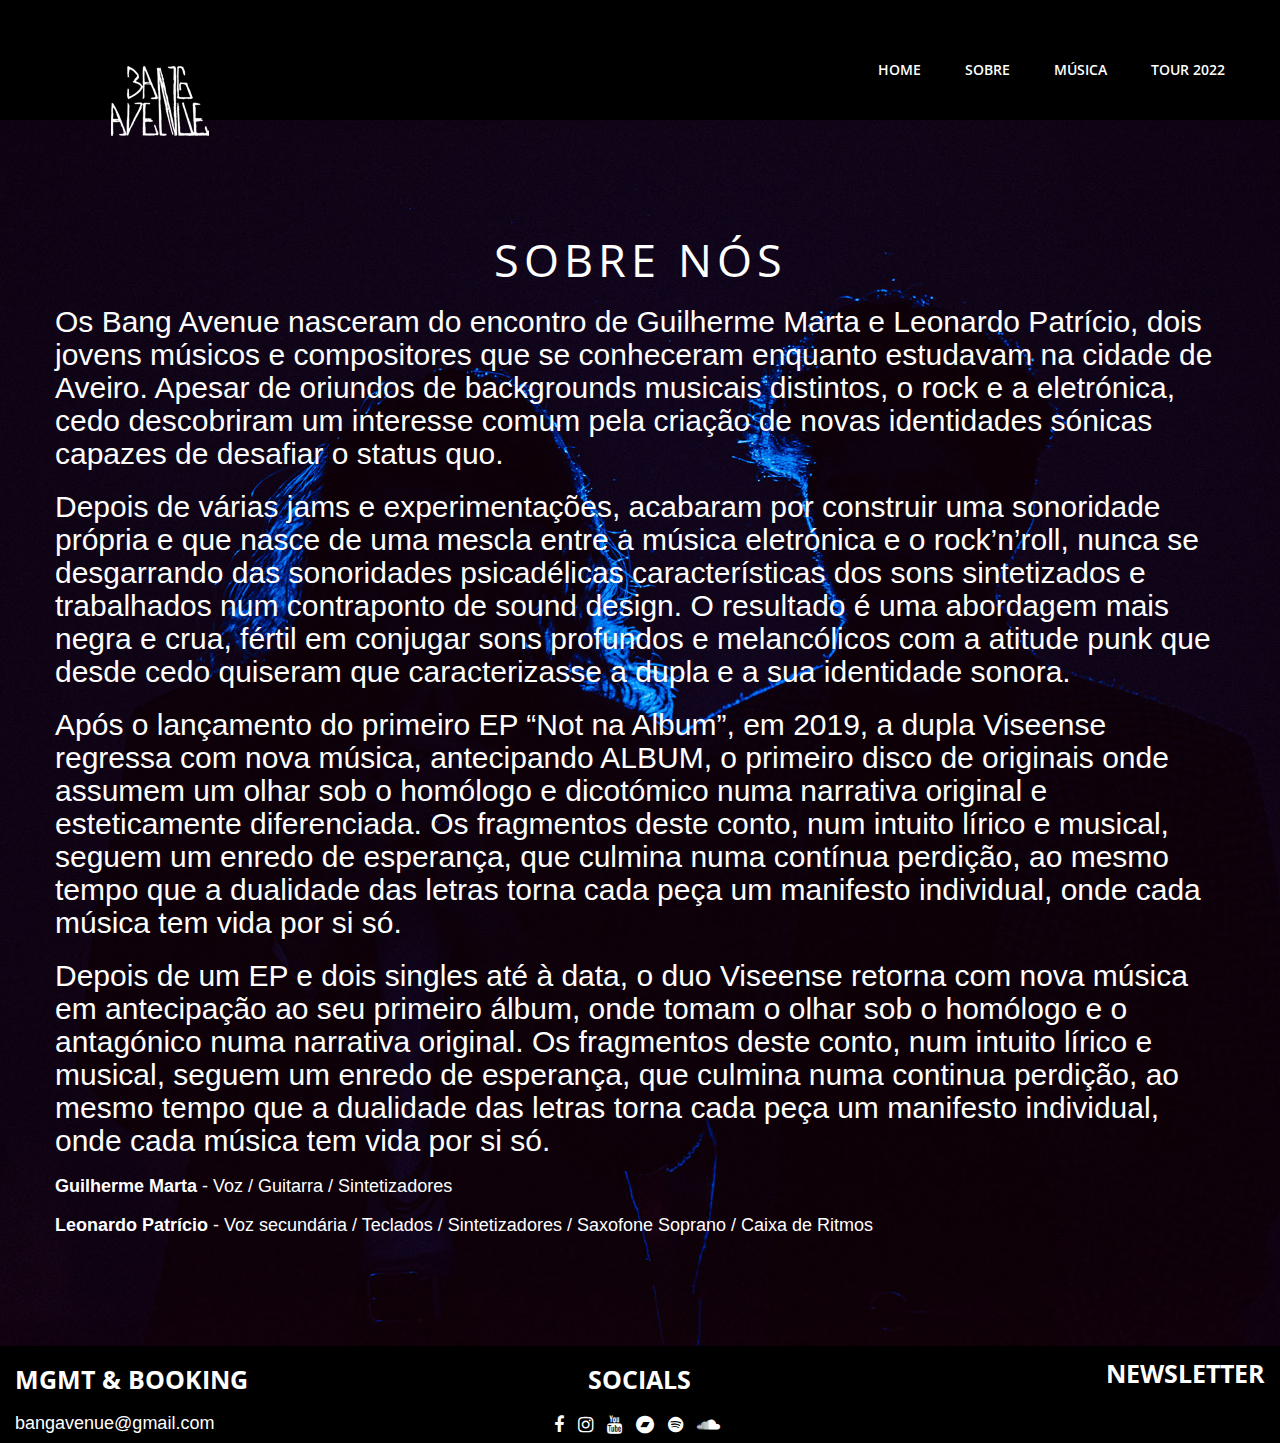
==== commit 5a046d90: "website update for new single" ====
--- a/sobre.html
+++ b/sobre.html
@@ -6,8 +6,9 @@
 <meta charset="utf-8">
 <meta name="description" content="">
 <meta name="author" content="webthemez.com">
-<meta name="viewport" content="width=device-width, initial-scale=1">
+<meta name="viewport" content="widtH=device-width, initial-scale=1">
 <title>BANG AVENUE</title>
+<link rel="icon" type="image/png" href="favicon.ico">
 <link rel="stylesheet" href="css/bootstrap.min.css">
 <link rel="stylesheet" href="css/flexslider.css">
 <link rel="stylesheet" href="css/main.css"> 
@@ -38,8 +39,20 @@
 	<div class="container">
 		<div class="row">
             <h6 class="unselectable">Sobre Nós</h6>
-            <h3 class="unselectable">Os Bang Avenue nascem do encontro de dois jovens compositores que percorriam uma avenida solitária em Aveiro. Tendo backgrounds musicais díspares - rock e eletrónica - este duo viseense descobriu um interesse comum na criação de música que ousa a descobrir novas identidades sónicas, a desafiar o status quo. Após um ano de experimentação, foi numa semana de acaso de verão que se encontraram novamente, desta vez para os lados da beira baixa, e onde acabariam por descobrir o seu rumo. A sua sonoridade resulta do culminar de uma abordagem mais negra, crua, de sons profundos e melancólicos com a atitude punk que tem vindo a caracterizar o grupo.   
-			</h3>
+            <h3 class="unselectable">Os Bang Avenue nasceram do encontro de Guilherme Marta e Leonardo Patrício, dois jovens músicos e compositores que se conheceram enquanto 
+				estudavam na cidade de Aveiro. Apesar de oriundos de backgrounds musicais distintos, o rock e a eletrónica, cedo descobriram um interesse comum pela criação 
+				de novas identidades sónicas capazes de desafiar o status quo.</h3>
+
+				<h3 class="unselectable">Depois de várias jams e experimentações, acabaram por construir uma sonoridade própria e que nasce de uma mescla entre a música eletrónica 
+					e o rock’n’roll, nunca se desgarrando das sonoridades psicadélicas características dos sons sintetizados e trabalhados num contraponto de sound design. 
+					O resultado é uma abordagem mais negra e crua, fértil em conjugar sons profundos e melancólicos com a atitude punk que desde cedo quiseram que caracterizasse 
+					a dupla e a sua identidade sonora.</h3>
+				
+					<h3 class="unselectable">Após o lançamento do primeiro EP “Not na Album”, em 2019, a dupla Viseense regressa com nova música, antecipando <bold>ALBUM</bold>, o 
+						primeiro disco de originais onde assumem um olhar sob o homólogo e dicotómico numa narrativa original e esteticamente diferenciada. Os fragmentos deste 
+						conto, num intuito lírico e musical, seguem um enredo de esperança, que culmina numa contínua perdição, ao mesmo tempo que a dualidade das letras 
+						torna cada peça um manifesto individual, onde cada música tem vida por si só.</h3>
+			
 			<h3>Depois de um EP e dois singles até à data, o duo Viseense retorna com nova música em antecipação ao seu primeiro álbum, onde tomam o olhar sob o homólogo e o antagónico numa narrativa original. Os fragmentos deste conto, num intuito lírico e musical, seguem um enredo de esperança, que culmina numa continua perdição, ao mesmo tempo que a dualidade das letras torna cada peça um manifesto individual, onde cada música tem vida por si só.</h3>
 			<h2><b>Guilherme Marta</b> - Voz / Guitarra / Sintetizadores</h2>
 			<h2><b>Leonardo Patrício</b> - Voz secundária / Teclados / Sintetizadores / Saxofone Soprano / Caixa de Ritmos</h2>
@@ -84,7 +97,7 @@
 					}
   
 				  </style>
-				  <a class="unselectable" href="https://bangavenue.bandcamp.com/follow_me">NEWSLETTER</a>
+				  <a class="unselectable" target="_blank" href="https://bangavenue.bandcamp.com/follow_me">NEWSLETTER</a>
 				  
 				</div>
 			</div>
--- a/css/main.css
+++ b/css/main.css
@@ -381,7 +381,7 @@
 }
 
 .banner {
-	background-image: url(../images/BG_Long.jpg);
+	background-image: url(../images/BG_Long_2.jpg);
 	background-position: center;
 	background-repeat: no-repeat;
 	-moz-background-size: cover;
